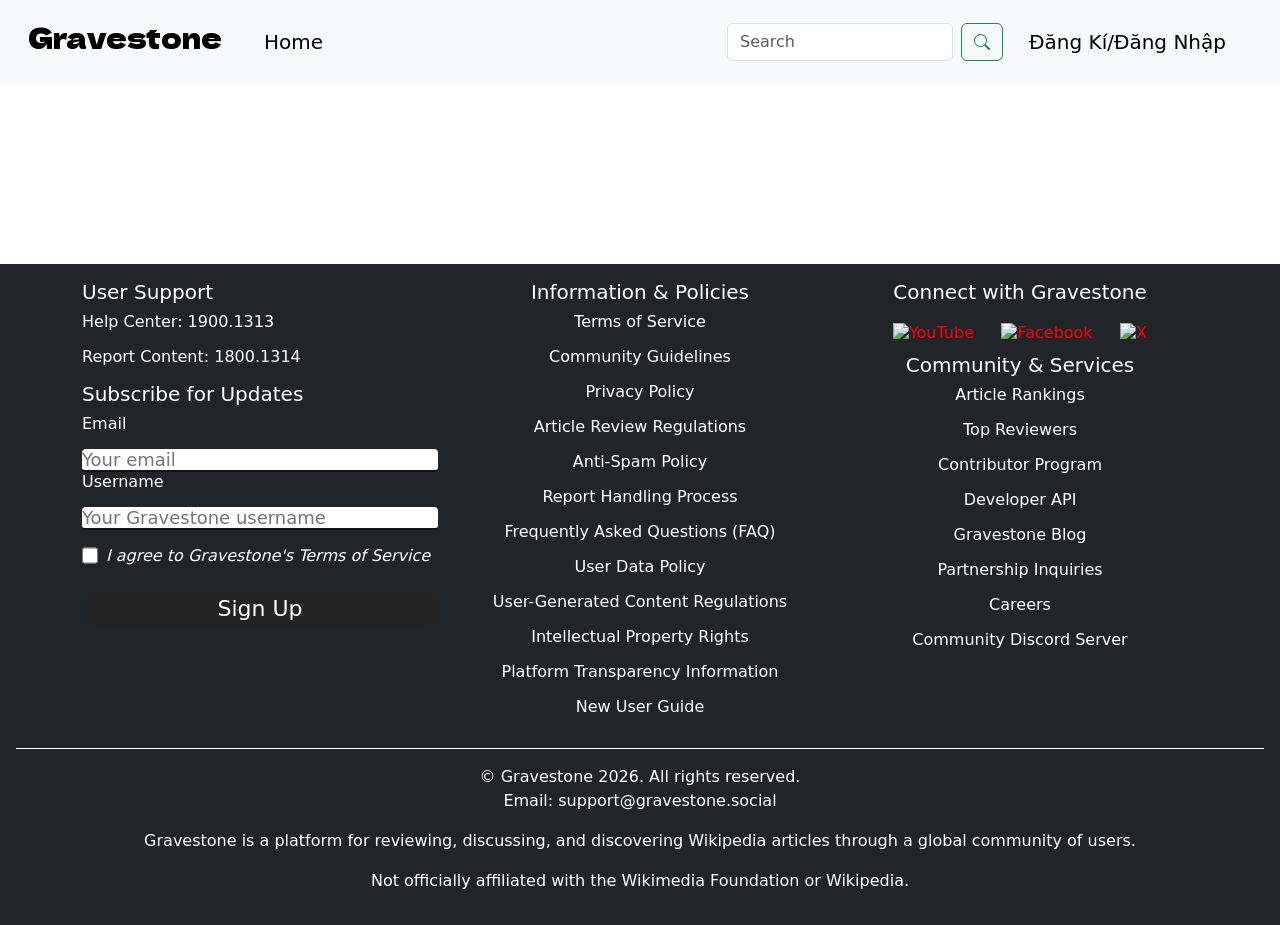
==== dashboard.html @ 5cd0e1fa "Updated footer language, adds a few WIP features" ====
<!doctype html>
<html lang="en">
  <head>
    <meta charset="utf-8" />
    <meta name="viewport" content="width=device-width, initial-scale=1" />
    <title>Trang chủ - Gravestone</title>
    <link rel="preconnect" href="https://fonts.googleapis.com" />
    <link rel="preconnect" href="https://fonts.gstatic.com" crossorigin />
    <link
      href="https://fonts.googleapis.com/css2?family=Dela+Gothic+One&family=Livvic:ital,wght@0,100;0,200;0,300;0,400;0,500;0,600;0,700;0,900;1,100;1,200;1,300;1,400;1,500;1,600;1,700;1,900&display=swap"
      rel="stylesheet"
    />
    <link href="css/bootstrap.css" rel="stylesheet" />
    <link rel="stylesheet" href="css/style.css" />
    <link rel="stylesheet" href="css/form.css" />
  </head>
  <body>
    <header>
      <nav class="navbar navbar-expand-lg bg-body-tertiary">
        <div class="container-fluid">
          <button
            class="navbar-toggler"
            type="button"
            data-bs-toggle="collapse"
            data-bs-target="#navbarTogglerDemo03"
            aria-controls="navbarTogglerDemo03"
            aria-expanded="false"
            aria-label="Toggle navigation"
          >
            <span class="navbar-toggler-icon"></span>
          </button>
          <a class="navbar-brand" href="#"><h3>Gravestone</h3></a>
          <div class="collapse navbar-collapse" id="navbarTogglerDemo03">
            <ul class="navbar-nav me-auto mb-2 mb-lg-0">
              <li class="nav-item">
                <a class="nav-link active" aria-current="page" href="index.html"
                  >Home</a
                >
              </li>
            </ul>
            <form class="d-flex" role="search" id="search">
              <input
                class="form-control me-2"
                type="search"
                placeholder="Search"
                aria-label="Search"
                name="searchInput"
                id="searchInput"
                required
              />
              <button class="btn btn-outline-success" type="submit">
                <svg
                  xmlns="http://www.w3.org/2000/svg"
                  width="16"
                  height="16"
                  fill="currentColor"
                  class="bi bi-search"
                  viewBox="0 0 16 16"
                >
                  <path
                    d="M11.742 10.344a6.5 6.5 0 1 0-1.397 1.398h-.001q.044.06.098.115l3.85 3.85a1 1 0 0 0 1.415-1.414l-3.85-3.85a1 1 0 0 0-.115-.1zM12 6.5a5.5 5.5 0 1 1-11 0 5.5 5.5 0 0 1 11 0"
                  />
                </svg>
              </button>
            </form>
            <div class="icn">
              <ul class="navbar-nav me-auto mb-2 mb-lg-0">
                <li class="nav-item">
                  <a
                    class="nav-link active"
                    aria-current="page"
                    href="/signin.html"
                    id="account-btn"
                    >Đăng Kí/Đăng Nhập</a
                  >
                </li>
              </ul>
            </div>
          </div>
        </div>
      </nav>
    </header>

    <main></main>

    <footer class="text-bg-dark text-center">
      <div class="container text-center">
        <div
          class="row align-items-start"
          style="line-height: normal; text-align: left"
        >
          <!-- Support -->
          <div class="col">
            <h5>User Support</h5>
            <p>Help Center: 1900.1313</p>
            <p>Report Content: 1800.1314</p>

            <h5>Subscribe for Updates</h5>
            <form action="" class="deal-signup">
              <label><p>Email</p></label>
              <input type="email" placeholder="Your email" required />
              <br />

              <label><p>Username</p></label>
              <input
                type="text"
                placeholder="Your Gravestone username"
                required
              />

              <p></p>

              <div class="checkbox-box">
                <input type="checkbox" name="TOS" id="TOS" required />
                <label for="TOS">
                  <i>I agree to Gravestone's Terms of Service</i>
                </label>
              </div>

              <p></p>

              <button type="submit" class="sign">Sign Up</button>
            </form>
          </div>

          <!-- Policies -->
          <div class="col text-center">
            <h5>Information & Policies</h5>
            <p>Terms of Service</p>
            <p>Community Guidelines</p>
            <p>Privacy Policy</p>
            <p>Article Review Regulations</p>
            <p>Anti-Spam Policy</p>
            <p>Report Handling Process</p>
            <p>Frequently Asked Questions (FAQ)</p>
            <p>User Data Policy</p>
            <p>User-Generated Content Regulations</p>
            <p>Intellectual Property Rights</p>
            <p>Platform Transparency Information</p>
            <p>New User Guide</p>
          </div>

          <!-- Social -->
          <div class="col text-center">
            <h5>Connect with Gravestone</h5>

            <div class="contacts">
              <a href="#" target="_blank">
                <img
                  src="https://upload.wikimedia.org/wikipedia/commons/0/09/YouTube_full-color_icon_%282017%29.svg"
                  alt="YouTube"
                  class="icon"
                />
              </a>

              <a href="#" target="_blank">
                <img
                  src="https://upload.wikimedia.org/wikipedia/commons/thumb/5/51/Facebook_f_logo_%282019%29.svg/250px-Facebook_f_logo_%282019%29.svg.png"
                  alt="Facebook"
                  class="icon"
                />
              </a>

              <a href="#" target="_blank">
                <img
                  src="https://upload.wikimedia.org/wikipedia/commons/thumb/c/cc/X_icon.svg/960px-X_icon.svg.png"
                  alt="X"
                  class="icon"
                />
              </a>
            </div>

            <h5>Community & Services</h5>
            <p>Article Rankings</p>
            <p>Top Reviewers</p>
            <p>Contributor Program</p>
            <p>Developer API</p>
            <p>Gravestone Blog</p>
            <p>Partnership Inquiries</p>
            <p>Careers</p>
            <p>Community Discord Server</p>
          </div>
        </div>
      </div>

      <p></p>
      <div class="divider w-100"></div>
      <p></p>

      <b>&copy; Gravestone 2026. All rights reserved.</b>

      <p>Email: support@gravestone.social</p>

      <p>
        Gravestone is a platform for reviewing, discussing, and discovering
        Wikipedia articles through a global community of users.
      </p>

      <p>
        Not officially affiliated with the Wikimedia Foundation or Wikipedia.
      </p>
    </footer>

    <script
      src="https://cdn.jsdelivr.net/npm/bootstrap@5.3.8/dist/js/bootstrap.bundle.min.js"
      integrity="sha384-FKyoEForCGlyvwx9Hj09JcYn3nv7wiPVlz7YYwJrWVcXK/BmnVDxM+D2scQbITxI"
      crossorigin="anonymous"
    ></script>
    <script src="js/app.js"></script>
  </body>
</html>
---- css/style.css ----
body {
  overflow-x: hidden;
}

.navbar {
  padding: 1rem;
}

.navbar-brand {
  font-family: "Dela Gothic One", sans-serif;
  font-size: 1.5rem;
}

h1 {
  font-family: "Livvic";
  font-weight: bolder;
  letter-spacing: 10%;
}

.nav-item {
  padding: 0px 18px;
  text-align: right;
}
.nav-link {
  font-size: 1.25rem;
  font-weight: 300;
}

.nav-item {
  text-align: right;
}

main {
  margin-top: 10vh;
  margin-bottom: 20vh;
}

footer {
  width: 100vw;
  padding: 1rem;
}

form.search {
  max-height: 5rem;
  padding: 1rem;
  border: 4px;
}

.item-container {
  display: flex;
  flex-wrap: wrap;
  justify-content: space-evenly;
}

h1 {
  font-weight: bold;
}

.text-bg-dark {
  background-color: #242424;
}

.bg-dark {
  background-color: #242424;
}

.icon {
  max-height: 20px;
  margin: 0.7rem;
}

button.sign {
  width: 100%;
  border: none;
  font-size: 22px;
  color: #fff;
  padding: 5px 0px;
  margin: 10px 0px 25px;
  background-color: #212121;
  border-radius: 1rem;
  cursor: pointer;
}

input {
  width: 100%;
  border: none;
  border-bottom: 2px solid #131313;
  border-radius: 4px;
  outline: none;
  font-size: 18px;
}

.invis {
  color: rgba(255, 97, 97, 0);
}

.white {
  filter: brightness(0) saturate(100%) invert(100%) sepia(4%) saturate(7500%)
    hue-rotate(192deg) brightness(122%) contrast(118%);
}

div.divider {
  background-color: #fff;
  height: 0.1rem;
}
.checkbox-box {
  display: flex;
  gap: 8px;
}

.checkbox-box > input {
  max-width: 1rem;
}

p.alert > a {
  font-family: "Livvic";
  font-style: italic;
  font-weight: 500;
}

footer {
  font-weight: 100;
}

.articles-container {
  display: flex;
  position: relative;
  overflow-x: scroll;
  justify-content: left;
  margin-bottom: 2rem;
  min-height: fit-content;
  margin: 2rem;
}

.articles-container > .card {
  margin: 2rem;
  height: 25rem;
}

.articles-container > .card > img {
  height: 12rem;
  width: 18rem;
  object-fit: cover;
}

.article {
  min-width: 18rem;
  max-width: 18rem;
  position: relative;
}

.read-btn {
  position: absolute;
  bottom: 1rem;
  right: 1rem;
}

.article-desc {
  margin-right: 0.5rem;
  margin-bottom: 3rem;

  overflow: hidden;
  text-overflow: ellipsis;
  display: -webkit-box;
  -webkit-line-clamp: 3;
  line-clamp: 3;
  -webkit-box-orient: vertical;
  cursor: default;
}

.article-title {
  cursor: default;
  display: -webkit-box;
  -webkit-line-clamp: 1;
  line-clamp: 1;
  -webkit-box-orient: vertical;
  overflow: hidden;
  transition: all 0.3s ease;
}
.article-title:hover {
  cursor: default;
  display: -webkit-box;
  -webkit-line-clamp: 2;
  line-clamp: 2;
  -webkit-box-orient: vertical;
  overflow: hidden;
}

.wiki-article-display {
  width: 60vw;
  height: 80vh;
}

#comments-panel {
  width: 30vw;
  height: 80vh;
  display: flex;
  flex-direction: column;
  gap: 2rem;
}

#comments-container {
  display: flex;
  flex-direction: column;
  gap: 2rem;
  overflow-y: scroll;
}

#main-article-container {
  width: 100vw;
  display: flex;
  padding: 3rem;
  margin-top: -6rem;
  justify-self: center;
  gap: 2rem;
}

@media screen and (max-width: 990px) {
  .wiki-article-display {
    width: 100vw;
    height: 80vh;
    margin: 0;
  }
  #main-article-container {
    display: block;
    padding: 0.5rem;
    margin: 0.5rem;
    margin-top: -4rem;
    justify-self: center;
  }
  #comments-panel {
    margin: 1rem;
    margin-top: 2rem;
    width: calc(100vw - 3rem);
  }
}

.searchmatch {
  color: rgb(48, 124, 255);
}

#article-name {
  font-weight: bold;
  margin: 1rem;
  padding: 0;
}

.star-btn {
  padding: 0;
  margin: 0;
  justify-content: center;
  align-items: center;
}

#stars-container {
  display: flex;
  gap: 0rem;
}

.article-note {
  position: absolute;
  bottom: 0rem;
  left: 1rem;
  max-width: 11rem;
  background-color: #111111;
  color: #fff;
  font-size: x-small;
  border-radius: 0.5rem;
  padding: 0.5rem 0.8rem;
}

#placehold-iframe-cat {
  position: absolute;
  top: 0;
  left: 0;
}

#rating-box {
  display: flex;
  position: relative;
  flex-direction: row;
}

#rating-box > button {
  position: absolute;
  right: 0rem;
}

#comments-panel {
  margin: 1rem;
  margin-top: 2rem;
}

.blockquote > p {
  font-size: medium;
}
---- css/form.css ----
* {
  margin: 0;
  padding: 0;
  box-sizing: border-box;
}

.box {
  min-width: 50vw;
  background-color: #fff;
  box-shadow: 6px 5px 6px 6px rgba(0, 0, 0, 0.13);
  padding: 2rem;
  color: #030303;
  justify-self: center;
  border-radius: 1rem;
}

h1 {
  text-align: center;
  text-transform: uppercase;
  font-weight: bolder;
  padding-bottom: 16px;
}

.text-box {
  padding: 0.5rem 0px;
}

h4 {
  font-weight: 600;
  font-size: 22px;
  padding-bottom: 4px;
}

.sign input {
  width: 100%;
  border: none;
  border-bottom: 2px solid #212121;
  border-radius: 4px;
  outline: none;
  font-size: 18px;
}

.sign input:focus {
  background-color: #fff;
}

button.sign {
  width: 100%;
  border: none;
  font-size: 22px;
  color: #fff;
  padding: 5px 0px;
  margin: 10px 0px 25px;
  background-color: #232323;
  border-radius: 1rem;
  cursor: pointer;
}

.alert {
  font-size: 19px;
  cursor: pointer;
  font-style: italic;
  color: red;
}

a {
  text-decoration: none;
  color: red;
}

.row {
  display: flex;
}

.box .col {
  flex: 50%;
}

.payment-method {
  max-height: 2rem;
}
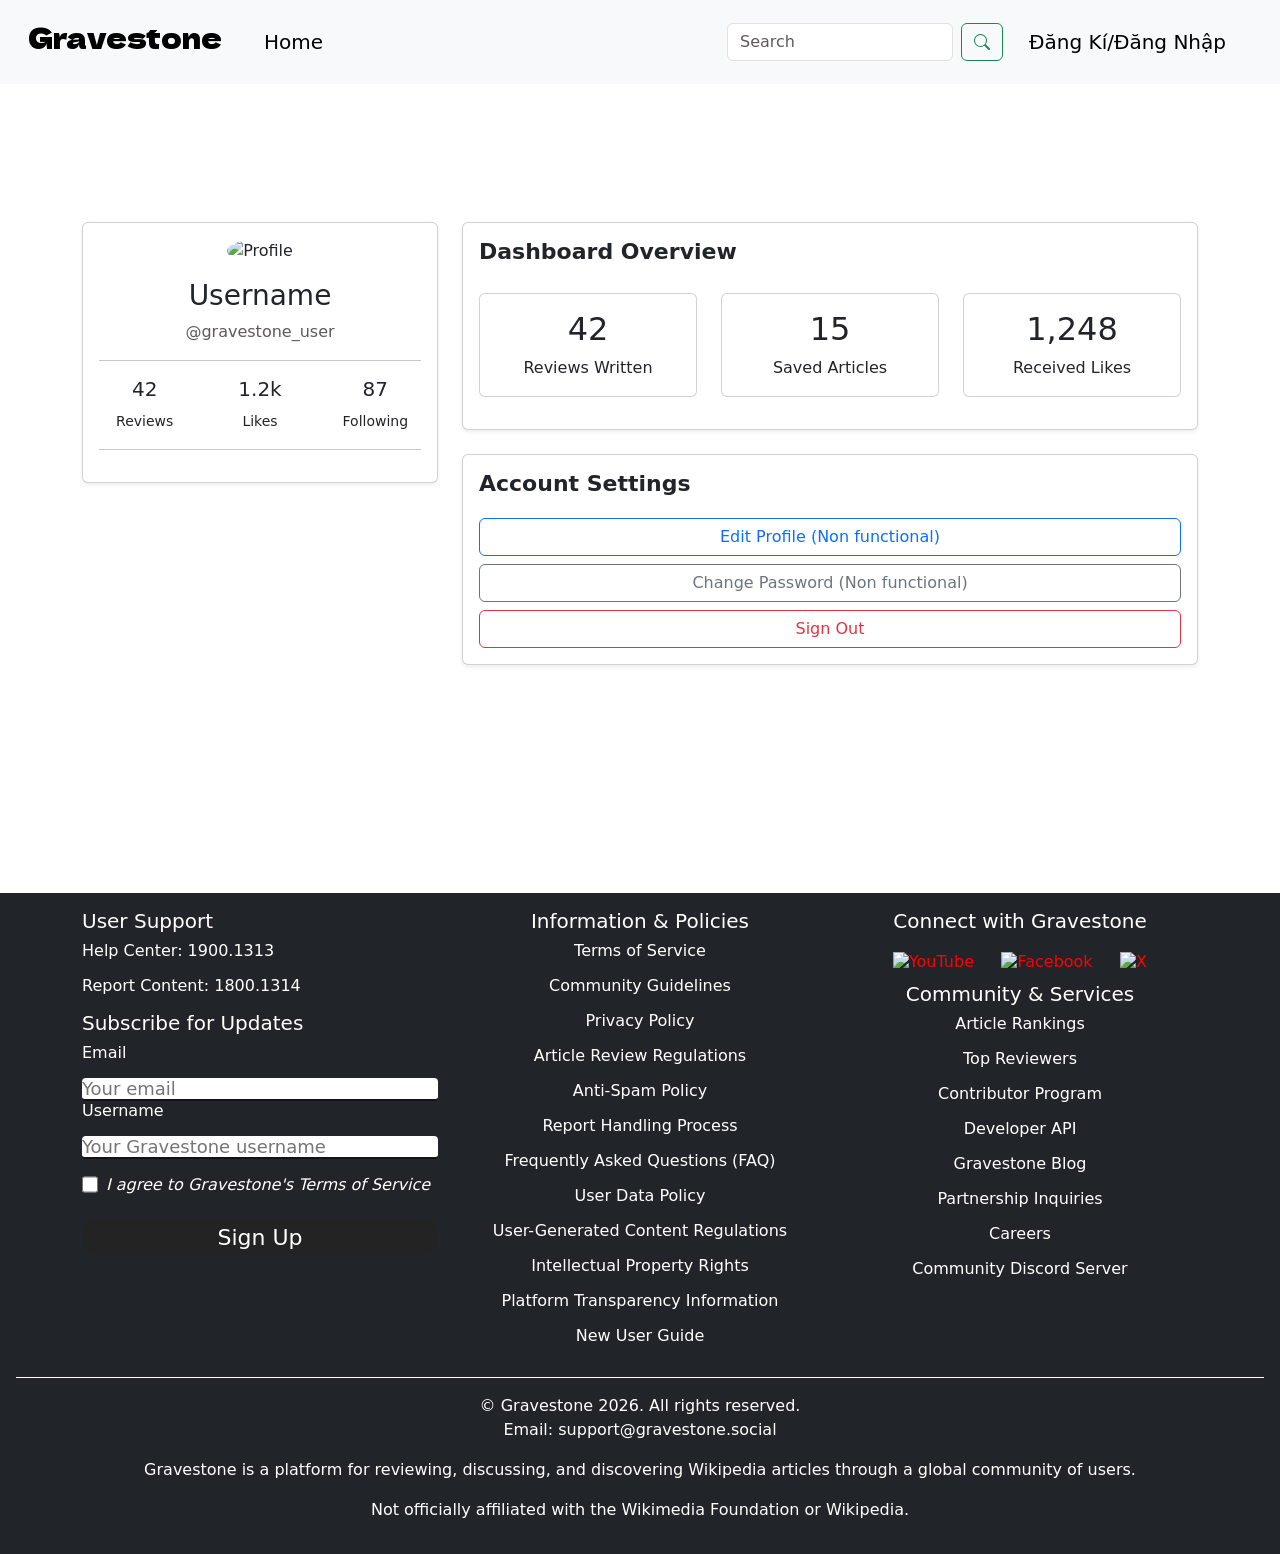
==== commit f5f80871: "Adds a dashboard UI (vibecoded)" ====
--- a/dashboard.html
+++ b/dashboard.html
@@ -81,7 +81,107 @@
       </nav>
     </header>
 
-    <main></main>
+    <main class="container py-5">
+      <div class="row g-4">
+        <!-- Profile Card -->
+        <div class="col-lg-4">
+          <div class="card shadow-sm">
+            <div class="card-body text-center">
+              <img
+                src="https://cdn-icons-png.flaticon.com/512/3135/3135715.png"
+                alt="Profile"
+                class="rounded-circle mb-3"
+                width="120"
+              />
+
+              <h3 id="username">Username</h3>
+              <p class="text-muted">@gravestone_user</p>
+
+              <hr />
+
+              <div class="row text-center">
+                <div class="col">
+                  <h5>42</h5>
+                  <small>Reviews</small>
+                </div>
+
+                <div class="col">
+                  <h5>1.2k</h5>
+                  <small>Likes</small>
+                </div>
+
+                <div class="col">
+                  <h5>87</h5>
+                  <small>Following</small>
+                </div>
+              </div>
+
+              <hr />
+
+              <!-- <span class="badge bg-success">Trusted Reviewer</span> -->
+            </div>
+          </div>
+        </div>
+
+        <!-- Dashboard Content -->
+        <div class="col-lg-8">
+          <!-- Overview -->
+          <div class="card shadow-sm mb-4">
+            <div class="card-body">
+              <h4>Dashboard Overview</h4>
+
+              <div class="row mt-4">
+                <div class="col-md-4 mb-3">
+                  <div class="card text-center">
+                    <div class="card-body">
+                      <h2>42</h2>
+                      <p class="mb-0">Reviews Written</p>
+                    </div>
+                  </div>
+                </div>
+
+                <div class="col-md-4 mb-3">
+                  <div class="card text-center">
+                    <div class="card-body">
+                      <h2>15</h2>
+                      <p class="mb-0">Saved Articles</p>
+                    </div>
+                  </div>
+                </div>
+
+                <div class="col-md-4 mb-3">
+                  <div class="card text-center">
+                    <div class="card-body">
+                      <h2>1,248</h2>
+                      <p class="mb-0">Received Likes</p>
+                    </div>
+                  </div>
+                </div>
+              </div>
+            </div>
+          </div>
+
+          <!-- Settings -->
+          <div class="card shadow-sm">
+            <div class="card-body">
+              <h4>Account Settings</h4>
+
+              <div class="d-grid gap-2 mt-3">
+                <button class="btn btn-outline-primary">
+                  Edit Profile (Non functional)
+                </button>
+
+                <button class="btn btn-outline-secondary">
+                  Change Password (Non functional)
+                </button>
+
+                <button class="btn btn-outline-danger">Sign Out</button>
+              </div>
+            </div>
+          </div>
+        </div>
+      </div>
+    </main>
 
     <footer class="text-bg-dark text-center">
       <div class="container text-center">
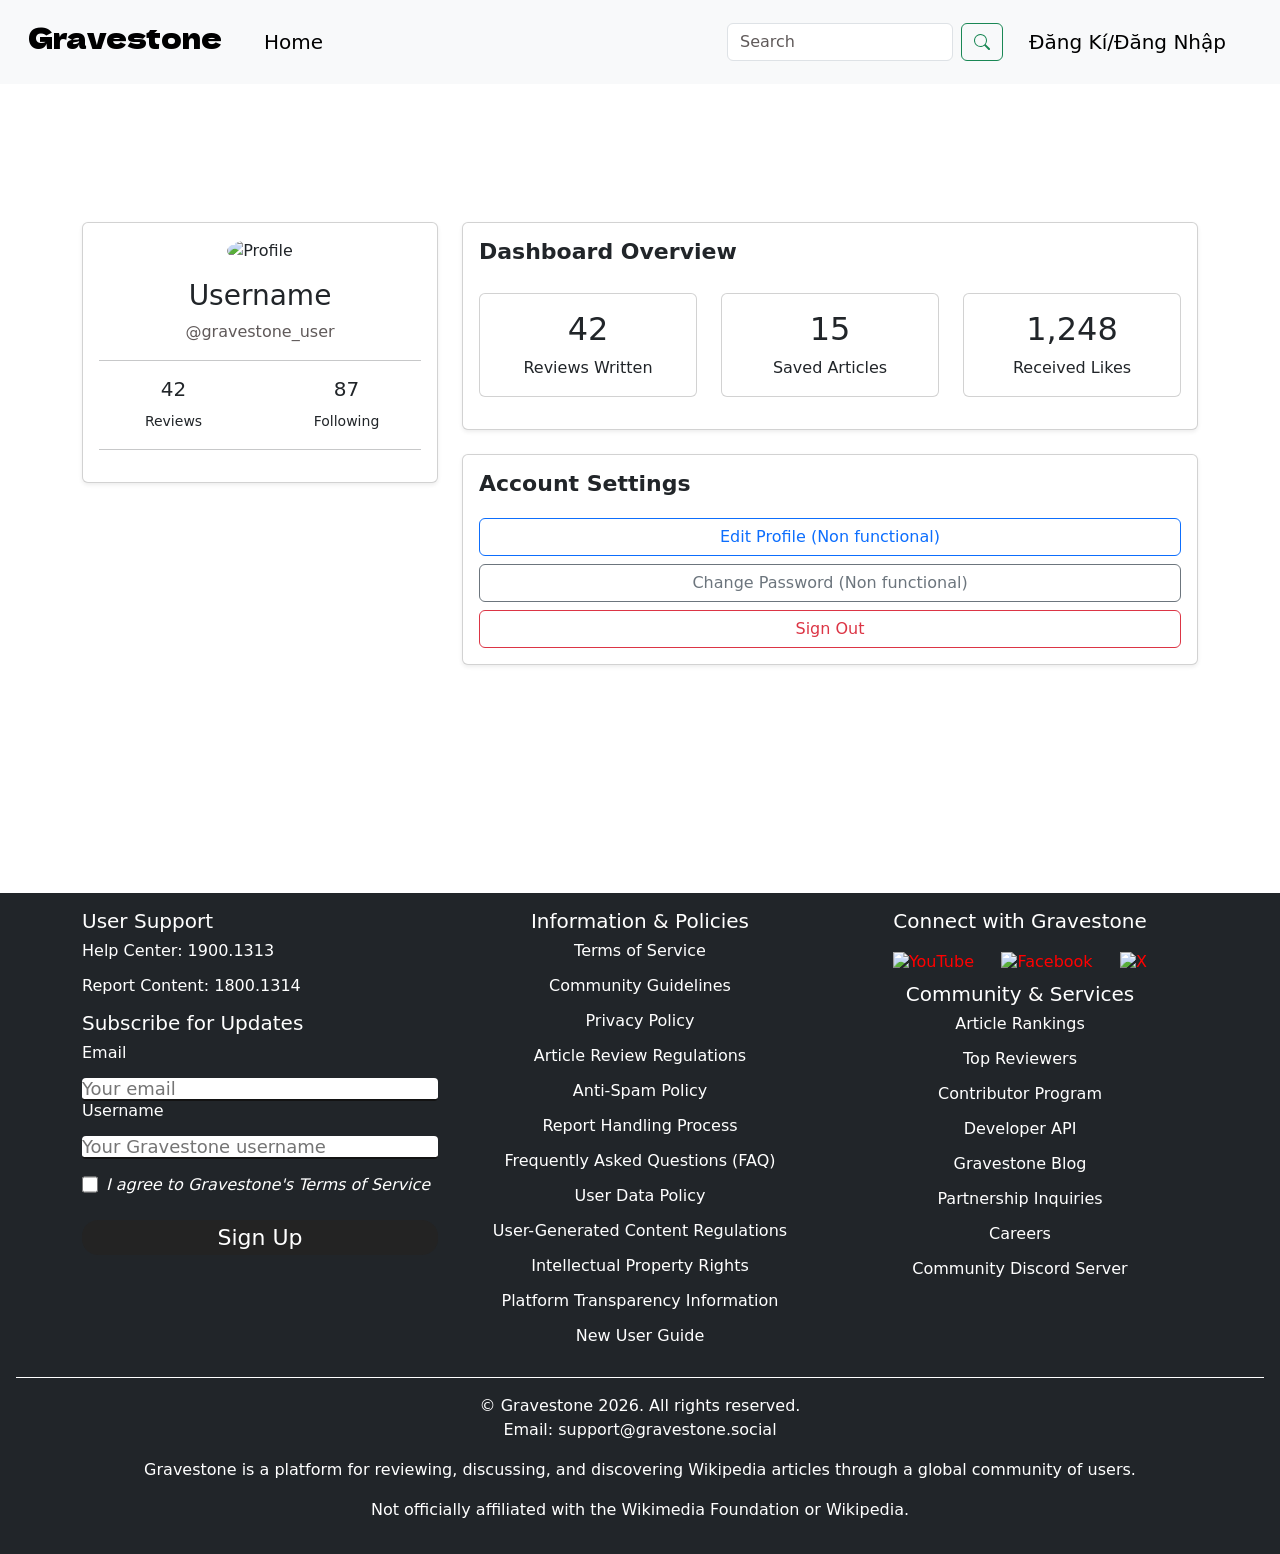
==== commit 978fbd59: "adds Dashboard functions" ====
--- a/dashboard.html
+++ b/dashboard.html
@@ -94,8 +94,8 @@
                 width="120"
               />
 
-              <h3 id="username">Username</h3>
-              <p class="text-muted">@gravestone_user</p>
+              <h3 id="username-display">Username</h3>
+              <p class="text-muted" id="user-uid">@gravestone_user</p>
 
               <hr />
 
@@ -103,11 +103,6 @@
                 <div class="col">
                   <h5>42</h5>
                   <small>Reviews</small>
-                </div>
-
-                <div class="col">
-                  <h5>1.2k</h5>
-                  <small>Likes</small>
                 </div>
 
                 <div class="col">
@@ -175,7 +170,9 @@
                   Change Password (Non functional)
                 </button>
 
-                <button class="btn btn-outline-danger">Sign Out</button>
+                <button class="btn btn-outline-danger" id="sign-out-btn">
+                  Sign Out
+                </button>
               </div>
             </div>
           </div>
@@ -307,5 +304,7 @@
       crossorigin="anonymous"
     ></script>
     <script src="js/app.js"></script>
+    <script type="module" src="./js/firebase.js"></script>
+    <script type="module" src="./js/dashboard.js"></script>
   </body>
 </html>
